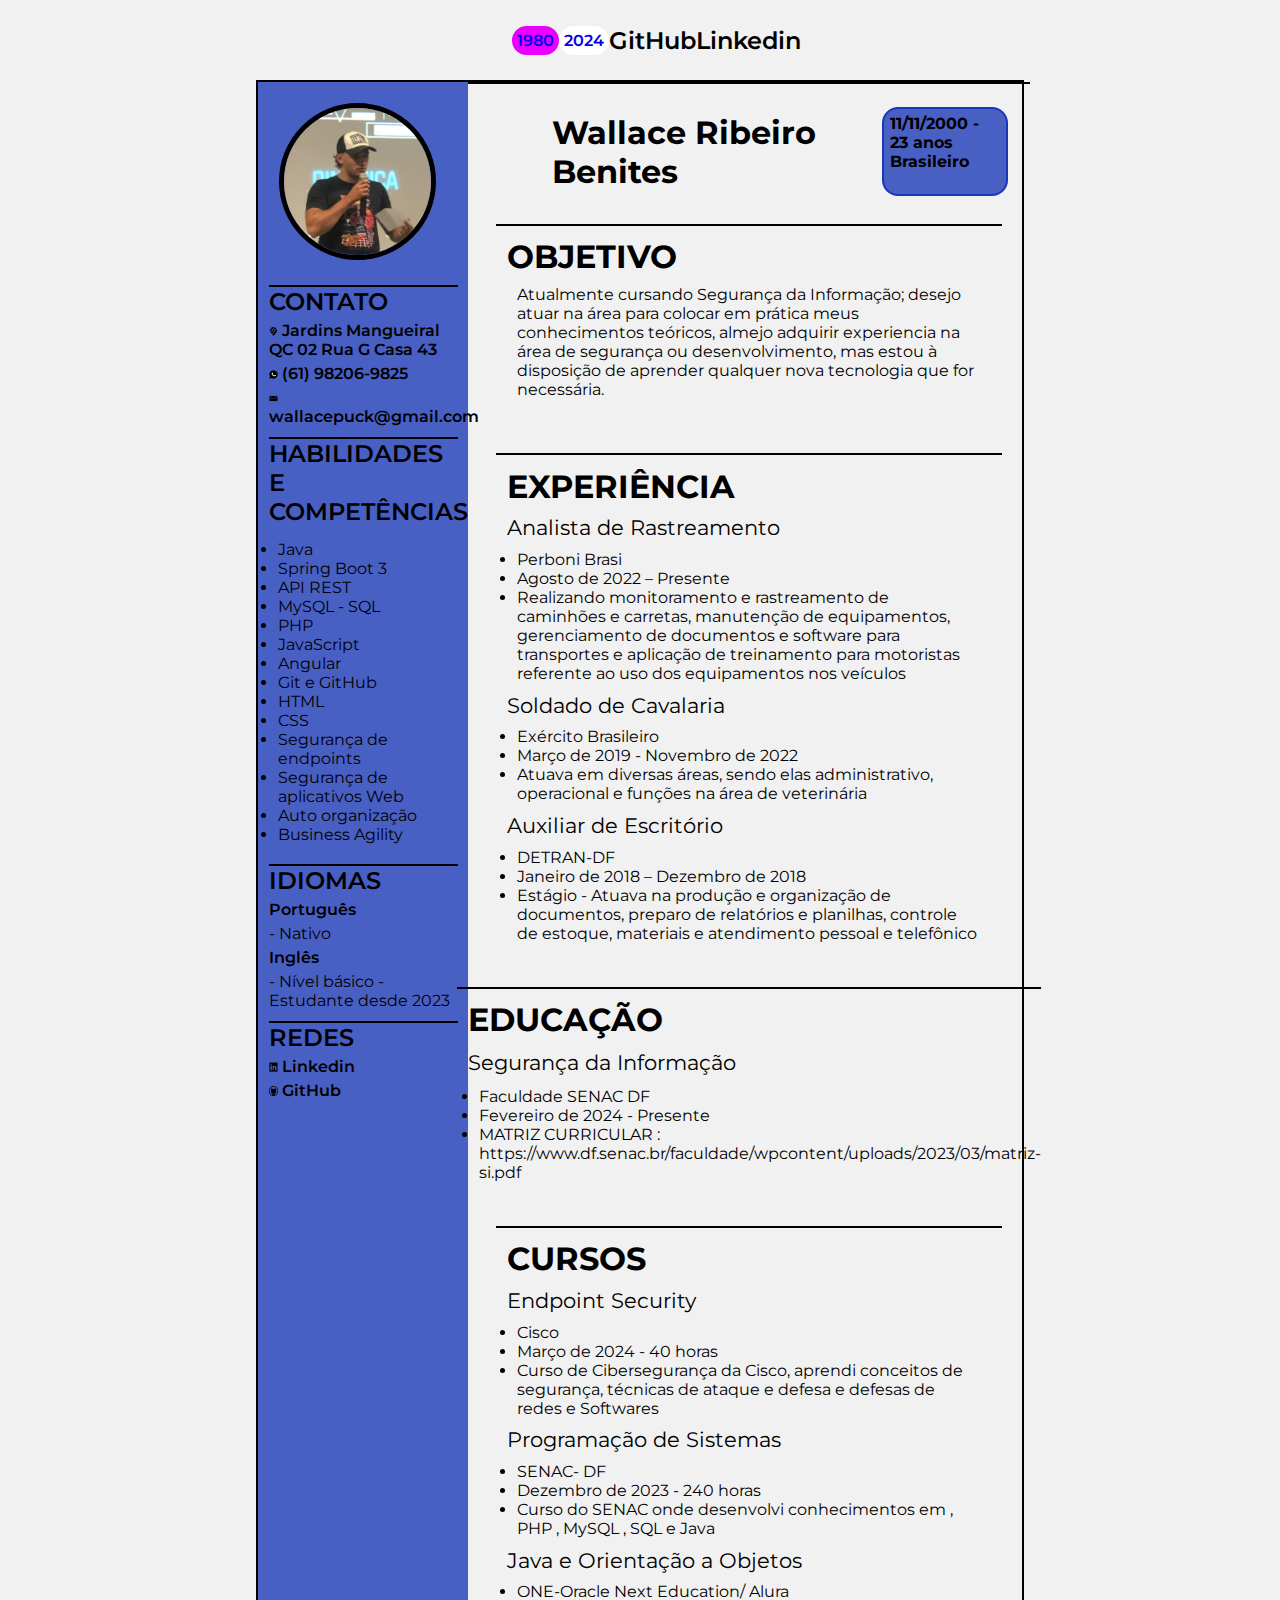
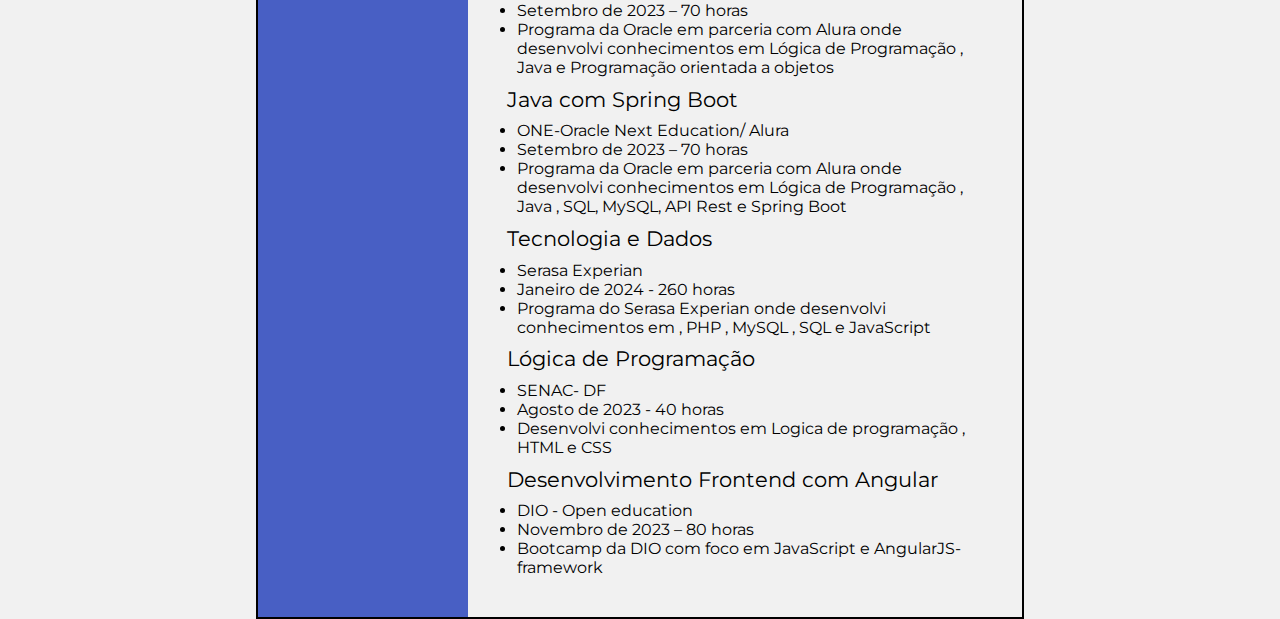
==== assets/html/index2.html @ 7c42d171 "Fincalizado" ====
<!DOCTYPE html>
<html lang="pt-br">

<head>
    <meta charset="UTF-8">
    <meta name="viewport" content="width=device-width, initial-scale=1.0">
    <link rel="stylesheet" href="../../styles/style2.css">
    <title>Currículo Wallace</title>
</head>

<body>

    <header class="cabecalho">

        <nav class="cabecalho_nav">
            <a class="cabecalho_nav_botao_80s" href="../../index.html">1980</a>
            <a class="cabecalho_nav_botao_branco_preto" href="index2.html">2024</a>
            <a class="cabecalho_nav_link" href="https://github.com/wallaceeBenites">GitHub</a>
            <a class="cabecalho_nav_link" href="https://www.linkedin.com/in/wallace-benites/">Linkedin</a>
        </nav>

    </header>

    <main class="curriculo">

        <div class="curriculo_informacoes">

            <img class="curriculo_informacoes_foto" src="../Eu_palestrando.jpg" alt="foto_wallace_benites">

            <div class="curriculo_informacoes_contato">


                <h1 class="curriculo_informacoes_contato_titulo" href="">


                    CONTATO

                </h1>

                <a class="curriculo_informacoes_contato_info"
                    href="https://www.google.com/maps/place/15%C2%B053'29.2%22S+47%C2%B048'59.8%22W/@-15.8914553,-47.8191724,17z/data=!3m1!4b1!4m4!3m3!8m2!3d-15.8914553!4d-47.8165975?hl=pt-BR&entry=ttu">

                    <img src="../maps_icon.png" alt="maps" class="icones">
                    Jardins Mangueiral QC 02 Rua G Casa 43

                </a>

                <a class="curriculo_informacoes_contato_info" href="https://wa.me/qr/KNMGCUS7S4XZK1">

                    <img src="../zap_icon.png" alt="zap" class="icones">
                    (61) 98206-9825

                </a>

                <a class="curriculo_informacoes_contato_info" href="">

                    <img src="../email_icon.png" alt="gmail" class="icones">
                    wallacepuck@gmail.com

                </a>
               

            </div>



            <div class="curriculo_informacoes_competencias">
                <h1 class="curriculo_informacoes_contato_titulo" href="">
                    HABILIDADES E COMPETÊNCIAS
                </h1>

                <ul class="curriculo_informacoes_competencias_lista">
                    <li>Java</li>
                    <li>Spring Boot 3</li>
                    <li>API REST</li>
                    <li>MySQL - SQL</li>
                    <li>PHP</li>
                    <li>JavaScript</li>
                    <li>Angular</li>
                    <li>Git e GitHub</li>
                    <li>HTML</li>
                    <li>CSS</li>
                    <li>Segurança de endpoints</li>
                    <li>Segurança de aplicativos Web</li>
                    <li>Auto organização</li>
                    <li>Business Agility</li>
                </ul>

            </div>

            <div class="curriculo_informacoes_idiomas">

                <h1 class="curriculo_informacoes_contato_titulo" href="">
                    IDIOMAS
                </h1>

                <h2 class="curriculo_informacoes_idiomas_subtitulo"> Português </h2>
                <p class="curriculo_informacoes_idiomas_paragrafo">- Nativo </p>

                <h2 class="curriculo_informacoes_idiomas_subtitulo"> Inglês </h2>
                <p class="curriculo_informacoes_idiomas_paragrafo">- Nível básico - Estudante desde 2023</p>


            </div>

            <div class="curriculo_informacoes_contato">


                <h1 class="curriculo_informacoes_contato_titulo" href="">


                    REDES

                </h1>

                <a class="curriculo_informacoes_contato_info" href="https://www.linkedin.com/in/wallace-benites/">

                    <img src="../linkedin_icon.png" alt="linkedin" class="icones">
                    Linkedin

                </a>

                <a class="curriculo_informacoes_contato_info" href="https://github.com/wallaceeBenites">

                    <img src="../git_icon.png" alt="github" class="icones">
                    GitHub

                </a>

            </div>



        </div>

        <div class="curriculo_resumo">

            <div class="curriculo_resumo_titulo_nascimento">
                <h1 class="curriculo_resumo_titulo_nascimento_titulo">Wallace Ribeiro Benites</h1>

                <div class="curriculo_resumo_titulo_nascimento_nascimento">
                    <h2>11/11/2000 - 23 anos </h2>
                    <h2>Brasileiro</h2>
                </div>
                
            </div>

            <div class="curriculo_resumo_objetivo" > 
                <h1>
                    OBJETIVO
                </h1>

                <p>
                    Atualmente cursando Segurança da Informação; desejo atuar na área para colocar em prática meus
                    conhecimentos teóricos, almejo adquirir experiencia na área de segurança ou desenvolvimento, mas estou à disposição de
                    aprender qualquer nova tecnologia que for necessária.
                </p>
            </div>

            <div class="curriculo_resumo_educacao" > 
                <h1>
                    EXPERIÊNCIA
                </h1>

                <p>Analista de Rastreamento</p>
                
                <ul>
                    <li>Perboni Brasi</li>
                    <li>Agosto de 2022 – Presente</li>
                    <li>Realizando monitoramento e rastreamento de
                        caminhões e carretas, manutenção de equipamentos,
                        gerenciamento de documentos e software para
                        transportes e aplicação de treinamento para
                        motoristas referente ao uso dos equipamentos nos
                        veículos</li>
                </ul>

                <p>Soldado de Cavalaria</p>
                
                <ul>
                    <li>Exército Brasileiro</li>
                    <li>Março de 2019 - Novembro de 2022</li>
                    <li>Atuava em diversas áreas, sendo elas administrativo,
                        operacional e funções na área de veterinária</li>
                </ul>

                <p>Auxiliar de Escritório</p>
                
                <ul>
                    <li>DETRAN-DF</li>
                    <li>Janeiro de 2018 – Dezembro de 2018</li>
                    <li>Estágio - Atuava na produção e organização de
                        documentos, preparo de relatórios e planilhas, controle
                        de estoque, materiais e atendimento pessoal e
                        telefônico</li>
                </ul>

            </div>

            <div class="curriculo_resumo_educacao" > 
                <h1>
                    EDUCAÇÃO
                </h1>

                <p>Segurança da Informação</p>
                
                <ul>
                    <li>Faculdade SENAC DF </li>
                    <li>Fevereiro de 2024 - Presente</li>
                    <li>MATRIZ CURRICULAR :
                        https://www.df.senac.br/faculdade/wpcontent/uploads/2023/03/matriz-si.pdf</li>
                </ul>

            </div>

            <div class="curriculo_resumo_educacao">

                <h1>
                    CURSOS
                </h1>

                <p>Endpoint Security</p>
                
                <ul>
                    <li>Cisco</li>
                    <li>Março de 2024 - 40 horas</li>
                    <li>Curso de Cibersegurança da Cisco, aprendi conceitos de segurança, técnicas de ataque e defesa e defesas de redes e Softwares</li>
                </ul>

                <p>Programação de Sistemas</p>
                
                <ul>
                    <li>SENAC- DF</li>
                    <li>Dezembro de 2023 - 240 horas</li>
                    <li>Curso do SENAC onde desenvolvi
                        conhecimentos em , PHP , MySQL , SQL e Java</li>
                </ul>

                <p>Java e Orientação a Objetos</p>
                
                <ul>
                    <li>ONE-Oracle Next Education/ Alura</li>
                    <li>Setembro de 2023 – 70 horas</li>
                    <li>Programa da Oracle em parceria com
                        Alura onde desenvolvi conhecimentos
                        em Lógica de Programação , Java e
                        Programação orientada a objetos</li>
                </ul>

                <p>Java com Spring Boot</p>
                
                <ul>
                    <li>ONE-Oracle Next Education/ Alura</li>
                    <li>Setembro de 2023 – 70 horas</li>
                    <li>Programa da Oracle em parceria com Alura onde desenvolvi conhecimentos em
                        Lógica de Programação , Java , SQL, MySQL, API Rest e Spring Boot</li>
                </ul>

                <p>Tecnologia e Dados</p>
                
                <ul>
                    <li>Serasa Experian</li>
                    <li>Janeiro de 2024 - 260 horas</li>
                    <li>Programa do Serasa Experian onde desenvolvi conhecimentos em , PHP ,
                        MySQL , SQL e JavaScript</li>
                </ul>

                <p>Lógica de Programação</p>
                
                <ul>
                    <li>SENAC- DF</li>
                    <li>Agosto de 2023 - 40 horas </li>
                    <li>Desenvolvi conhecimentos em Logica de programação , HTML e CSS</li>
                </ul>

                <p>Desenvolvimento Frontend com Angular</p>
                
                <ul>
                    <li>DIO - Open education </li>
                    <li>Novembro de 2023 – 80 horas</li>
                    <li>Bootcamp da DIO com foco em JavaScript e AngularJS-framework</li>
                </ul>

                


            </div>








        </div>


    </main>



</body>

</html>
---- styles/style2.css ----
@import url('https://fonts.googleapis.com/css2?family=Krona+One&family=Montserrat:wght@400;600&display=swap');

:root{
    --font-pricipal: 'Krona One', sans-serif;
    --font-secundaria: 'Montserrat', sans-serif;

    --cor-primaria: #f1f1f1;
    --cor-secundaria: #000000;
    --cor-terciaria: #000000;
    --cor-fundo: #0828b3b9;

    --cor-hover: #f1f1f1;



}

*{
    margin: 0;
    border: 0;
    padding: 0;

    

}

body {
    box-sizing: border-box;
    background-color: var(--cor-primaria);
    color: var(--cor-secundaria);
}

.cabecalho{
    padding: 2% 40%;
    

}

.cabecalho_nav{

    display: flex;
    justify-content: space-between;

}

.cabecalho_nav_botao_80s{
    background-color: #E900FF;
    padding: 2%;
    border-radius: 16px;
    font-family: var(--font-secundaria);
    font-weight: 600;
    text-decoration: none;
}

.cabecalho_nav_botao_80s:hover{
    background-color: #5800FF;
}

.cabecalho_nav_botao_branco_preto{
    background-color: white;
    padding: 2%;
    border-radius: 16px;
    font-family: var(--font-secundaria);
    font-weight: 600;
    text-decoration: none;
}

.cabecalho_nav_botao_branco_preto:hover{
    background-color: #000000;
    color: white;
    
}

.cabecalho_nav_link{
    font-family: var(--font-secundaria);
    text-decoration: none;
    font-size: 1.5rem;
    font-weight: 600;
    color: var(--cor-terciaria);
    
}

.cabecalho_nav_link:hover{
    color: var(--cor-hover);
}

.curriculo{

    margin: 0% 20%;
    display: flex;
    border: 2px solid var(--cor-terciaria);

}

.curriculo_informacoes{
    width: 30%;
    background-color: var(--cor-fundo);
    
}

.curriculo_informacoes_foto{
    width: 70%;
    border-radius: 50%;
    border: 5px solid var(--cor-terciaria);
    margin: 10%;
}

.curriculo_informacoes_contato{
    display: flex;
    flex-direction: column;
    margin: 0% 5%;
    gap: 5px;
    border-top: 2px solid var(--cor-terciaria);
    
}




.curriculo_informacoes_contato_titulo{
    font-family: var(--font-secundaria);
    text-decoration: none;
    font-size: 1.5rem;
    font-weight: 600;
    color: var(--cor-terciaria);
}

.icones{
    width: 5%;
}

.curriculo_informacoes_contato_info{
    font-family: var(--font-secundaria);
    text-decoration: none;
    font-size: 1rem;
    font-weight: 600;
    color: var(--cor-terciaria);
}

.curriculo_informacoes_contato_info:hover{
    color: var(--cor-hover);
}
.curriculo_informacoes_competencias{
    display: flex;
    flex-direction: column;
    margin: 5%;
    gap: 5px;
    border-top: 2px solid var(--cor-terciaria);
}

.curriculo_informacoes_competencias_lista{
    margin: 5%;
    color: var(--cor-terciaria);
    font-family: var(--font-secundaria);
}

.curriculo_informacoes_idiomas{
    display: flex;
    flex-direction: column;
    margin: 5%;
    gap: 5px;
    border-top: 2px solid var(--cor-terciaria);

}

.curriculo_informacoes_idiomas_subtitulo{

    font-family: var(--font-secundaria);
    text-decoration: none;
    font-size: 1rem;
    font-weight: 600;
    color: var(--cor-terciaria);

}

.curriculo_informacoes_idiomas_paragrafo{

    font-family: var(--font-secundaria);
    color: var(--cor-terciaria);

}


.curriculo_resumo{
    width: 100%;
    display: flex;
    flex-direction: column;
    align-items: center;
    margin: 0% ;
    gap: 5px;
    border-top: 2px solid var(--cor-terciaria);

}

.curriculo_resumo_titulo_nascimento{
    width: 100%;
    display: flex;
    justify-content: space-between;
}

.curriculo_resumo_titulo_nascimento_titulo{

    margin: 5% 5% 5% 15%;
    font-family: var(--font-secundaria);

}

.curriculo_resumo_titulo_nascimento_nascimento{

    border: 2px solid var(--cor-fundo);
    background-color: var(--cor-fundo);
    margin: 4%;
    padding: 1%;
    border-radius: 16px;

}

.curriculo_resumo_titulo_nascimento_nascimento h2{
    font-family: var(--font-secundaria);
    font-size: 1rem;
    color: var(--cor-terciaria);

}

.curriculo_resumo_objetivo{
    margin: 0% 5% 5% 5%;
    padding: 2%;
    border-top: 2px solid var(--cor-terciaria);
    font-family: var(--font-secundaria);
}

.curriculo_resumo_objetivo p{
    color: var(--cor-terciaria);
    margin: 2%;

    
}

.curriculo_resumo_educacao{
    margin: 0% 5% 5% 5%;
    padding: 2%;
    border-top: 2px solid var(--cor-terciaria);
    font-family: var(--font-secundaria);
}



.curriculo_resumo_educacao p{
    color: var(--cor-terciaria);
    font-size: 1.3rem;
    margin: 2% 0%;

}

.curriculo_resumo_educacao ul{
    margin: 0% 2%;
}
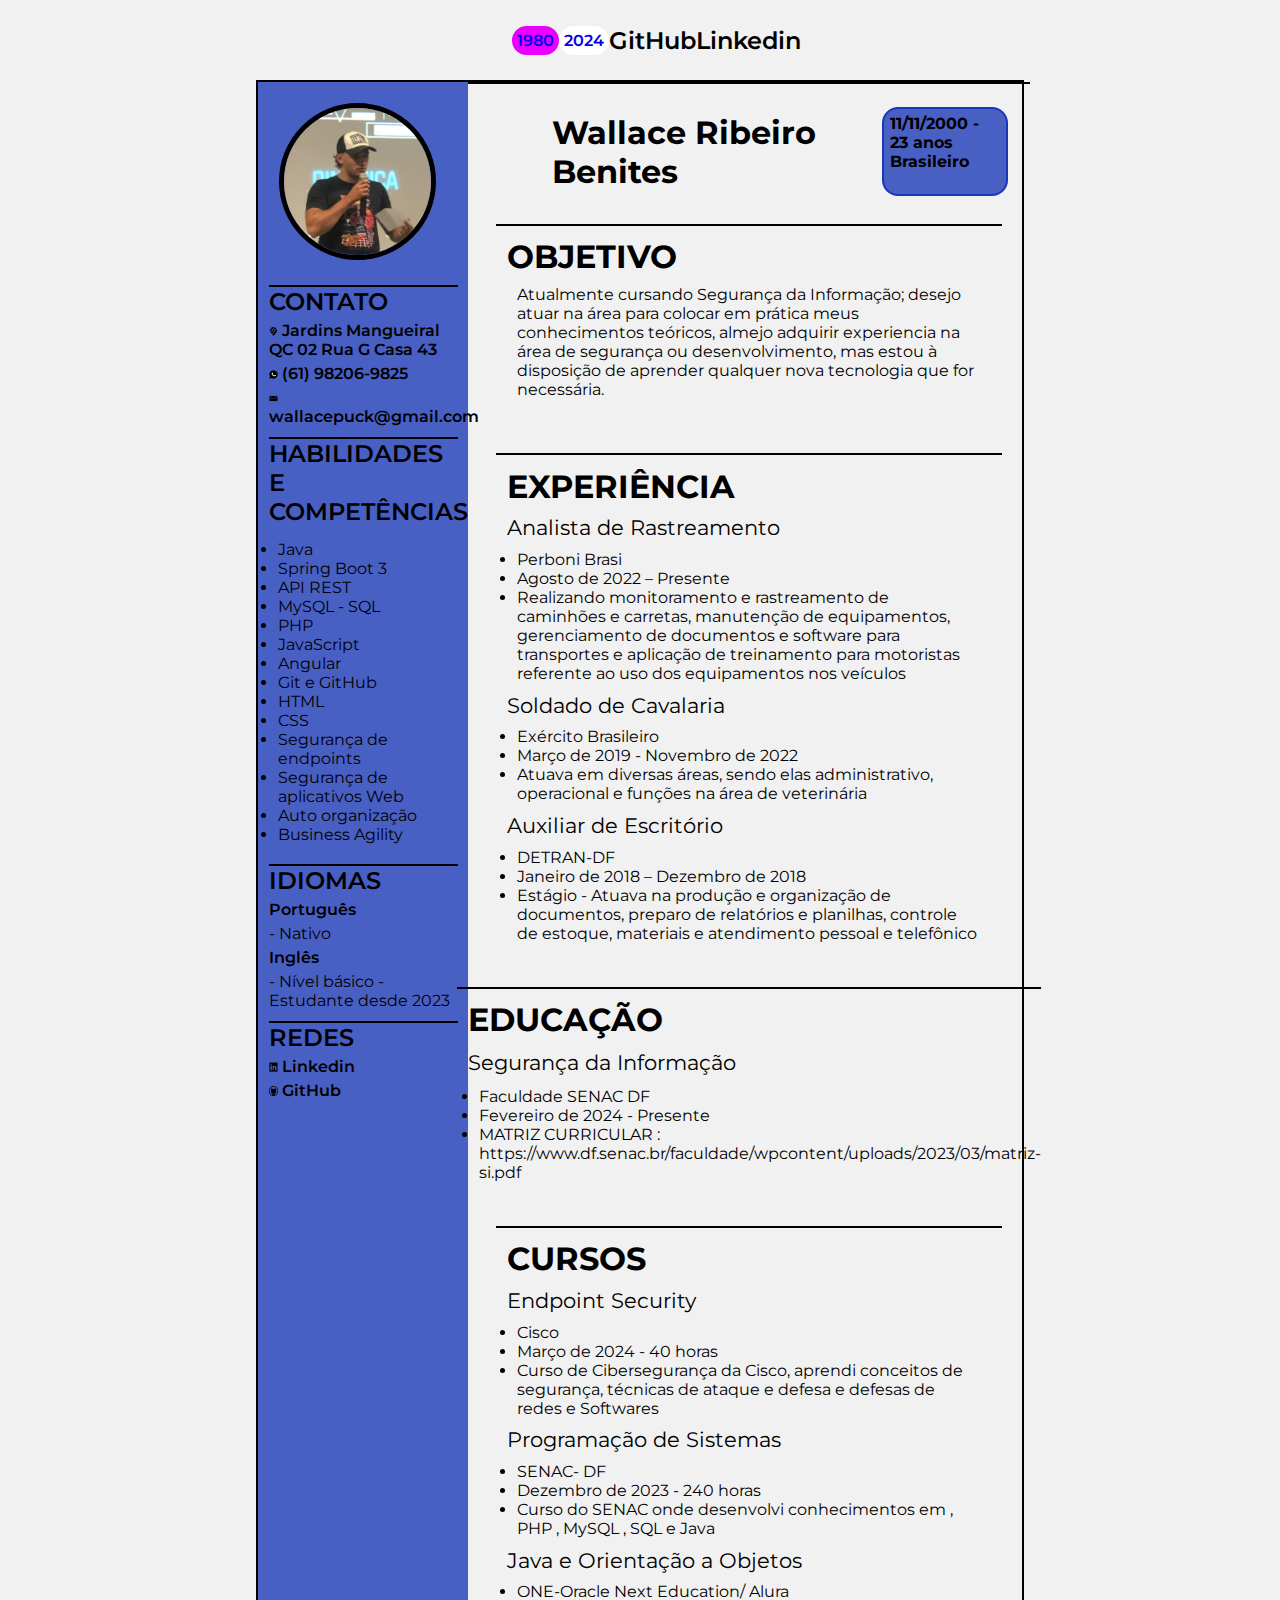
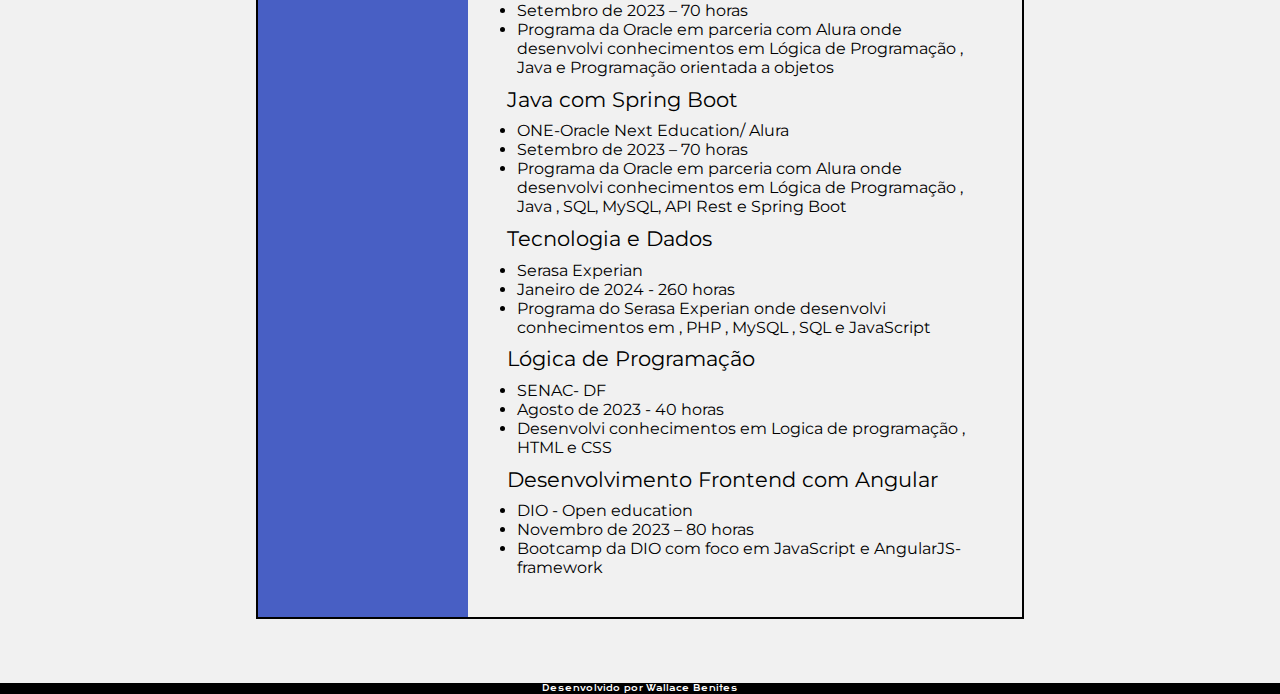
==== commit b9007367: "up" ====
--- a/assets/html/index2.html
+++ b/assets/html/index2.html
@@ -298,6 +298,10 @@
 
     </main>
 
+    <footer class="rodape">
+        <a href="https://github.com/wallaceeBenites">  Desenvolvido por Wallace Benites </a>
+    </footer>
+
 
 
 </body>
--- a/styles/style2.css
+++ b/styles/style2.css
@@ -256,4 +256,19 @@
     margin: 0% 2%;
 }
 
-
+.rodape{
+    margin: 5% 0% 0% 0%;
+    display: flex;
+    background-color: var(--cor-terciaria);
+    justify-content: center;
+    align-items: center;
+}
+
+.rodape a{
+    font-family: var(--font-pricipal);
+    font-size: 0.5rem;
+    color: white;
+    text-decoration: none;
+}
+
+
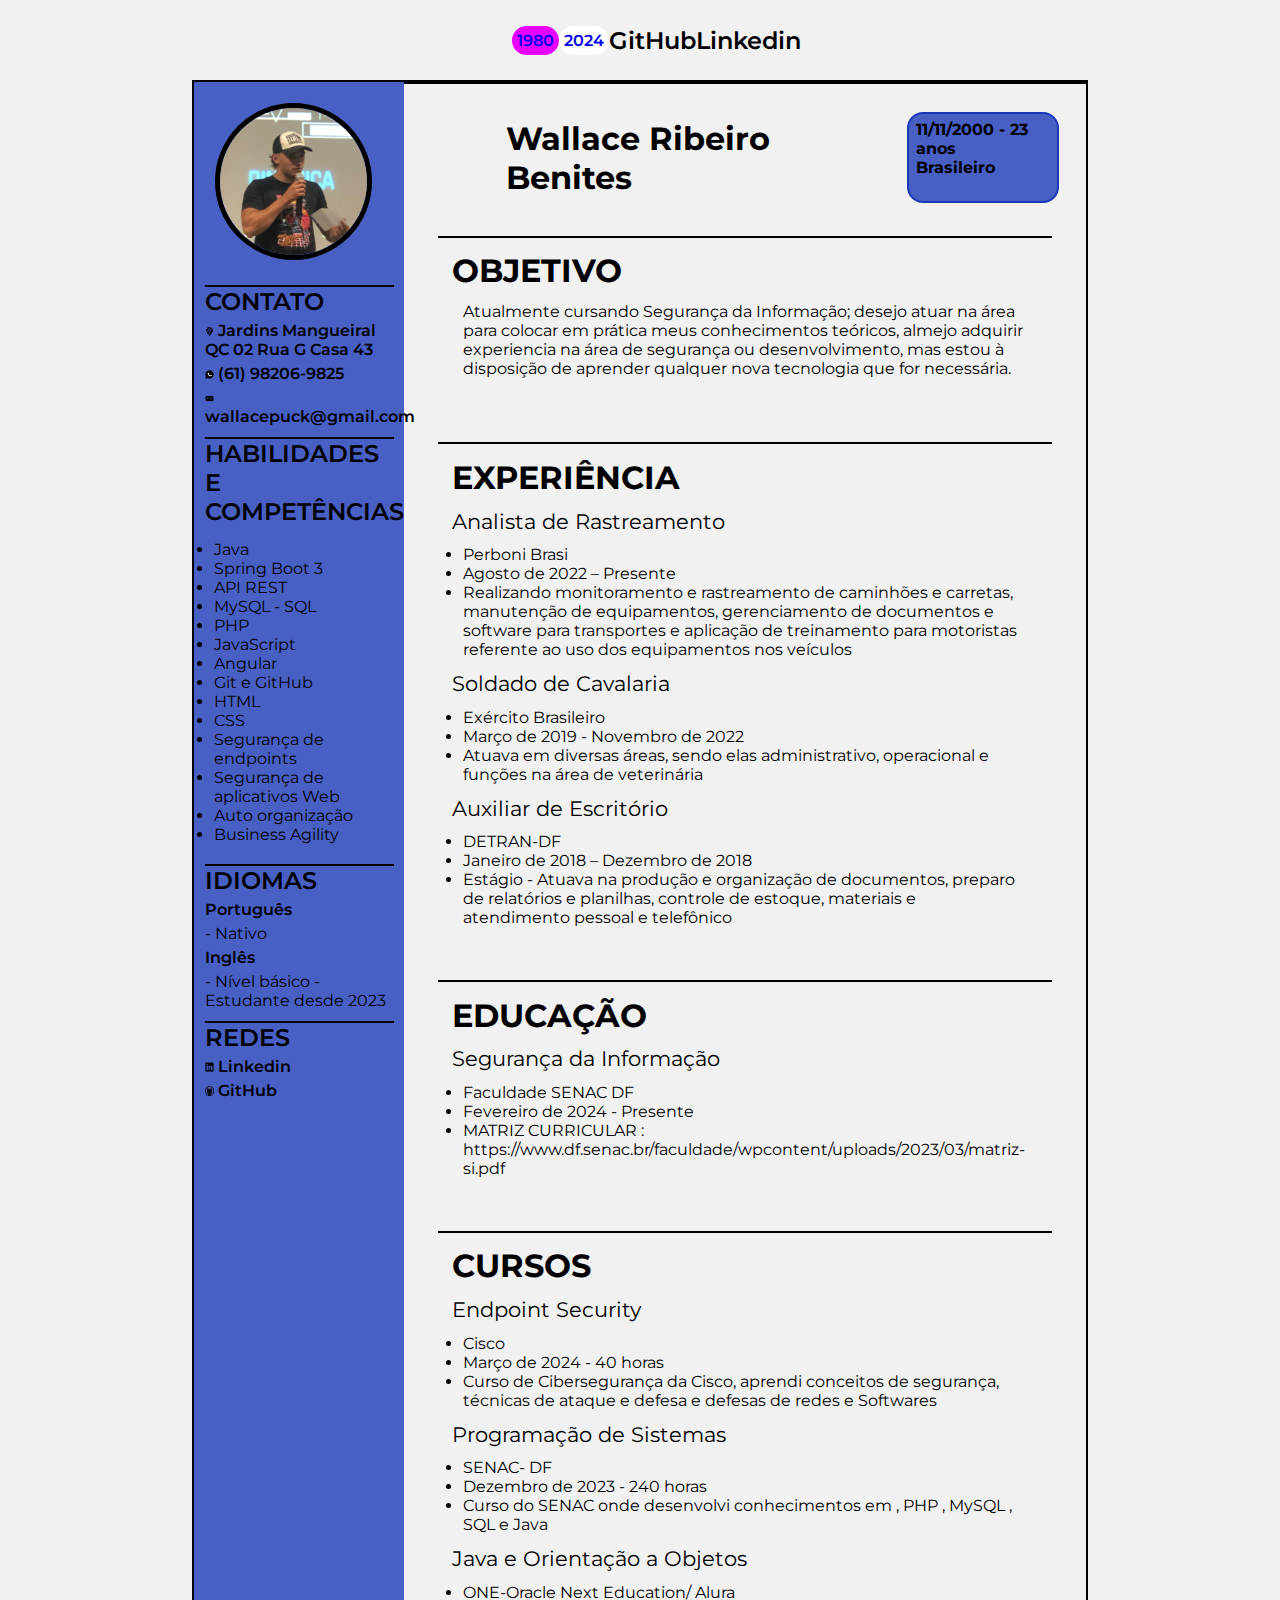
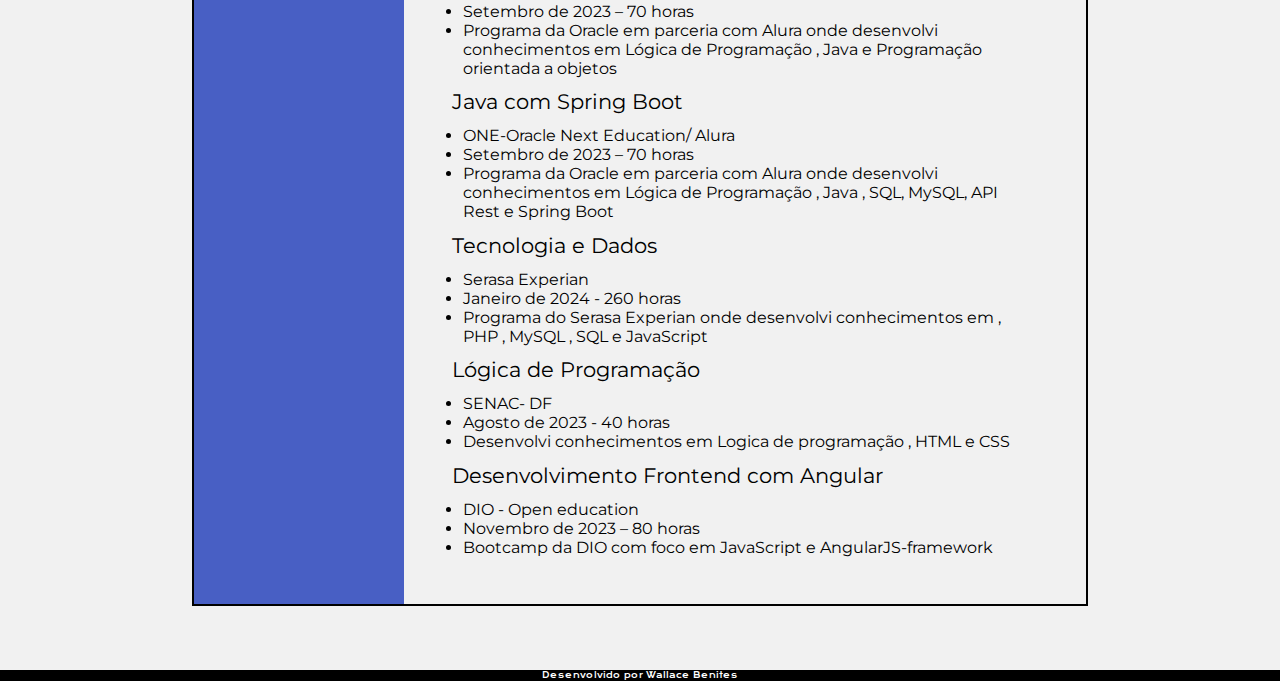
==== commit ceae510a: "up" ====
--- a/assets/html/index2.html
+++ b/assets/html/index2.html
@@ -5,6 +5,7 @@
     <meta charset="UTF-8">
     <meta name="viewport" content="width=device-width, initial-scale=1.0">
     <link rel="stylesheet" href="../../styles/style2.css">
+    <link rel="shortcut icon" type="imagex/png" href="../tv_icon.png">
     <title>Currículo Wallace</title>
 </head>
 
--- a/styles/style2.css
+++ b/styles/style2.css
@@ -86,7 +86,7 @@
 
 .curriculo{
 
-    margin: 0% 20%;
+    margin: 0% 15%;
     display: flex;
     border: 2px solid var(--cor-terciaria);
 
@@ -271,4 +271,30 @@
     text-decoration: none;
 }
 
-
+@media (max-width: 1100px) {
+
+    .curriculo{
+        background-color: var(--cor-primaria);
+        margin: 0% 3%;
+        display: flex;
+        flex-direction: column;
+        border: 2px solid var(--cor-terciaria);
+    
+    }
+
+    .curriculo_informacoes{
+        width: 100%;
+        background-color: var(--cor-fundo);
+        
+    }
+
+    .cabecalho{
+        padding: 2%;
+        
+    
+    }
+
+
+}
+
+
